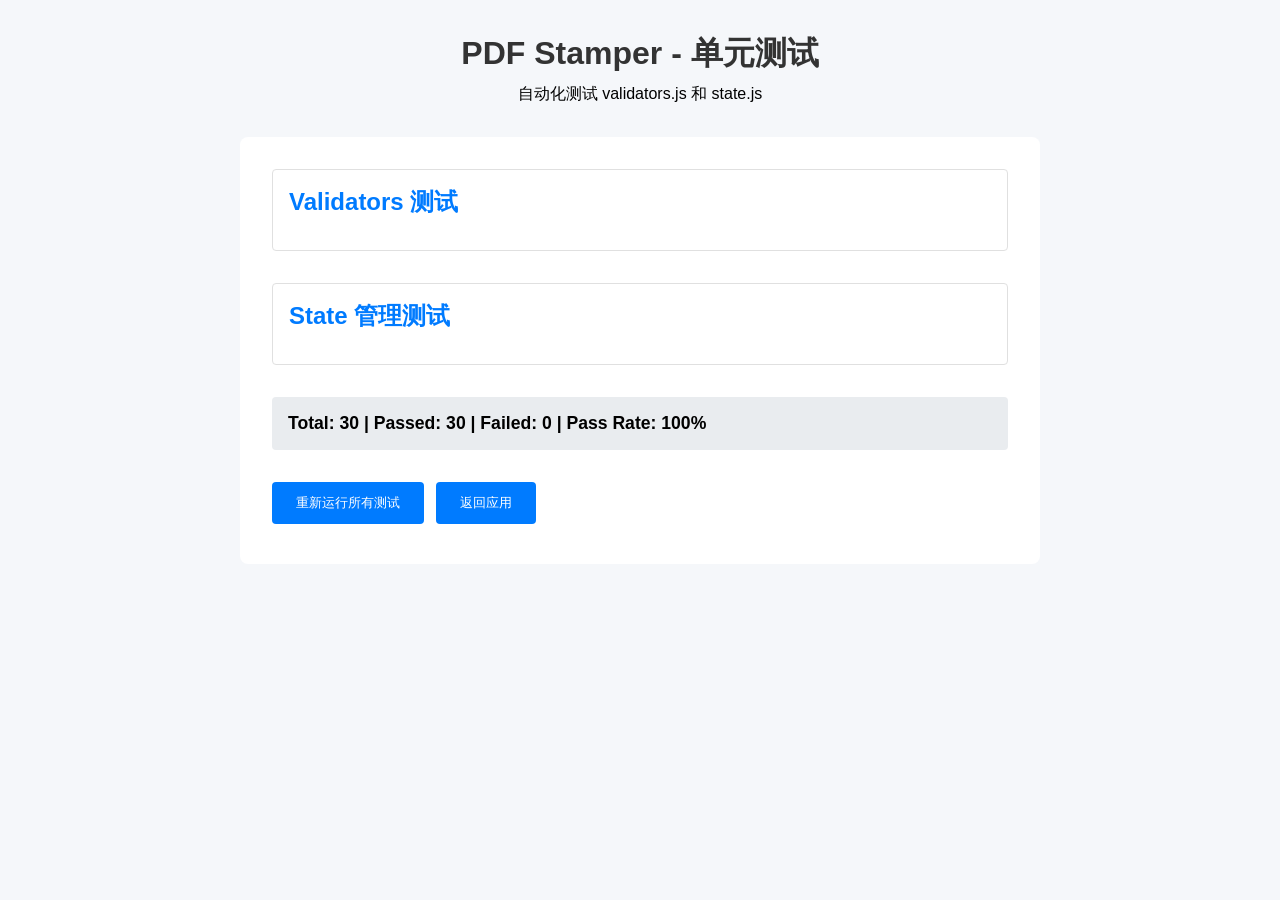
==== tests/index.html @ 51bacdc1 "test: 添加单元测试基础设施 - Phase 3 完成 创建测试框架： - tests/validators.test.js: 15个测试用例覆盖 validators.js 全部验证函数 - t" ====
<!DOCTYPE html>
<html lang="zh-CN">
<head>
  <meta charset="UTF-8" />
  <meta name="viewport" content="width=device-width, initial-scale=1.0" />
  <title>PDF Stamper - 单元测试</title>
  <style>
    * { margin: 0; padding: 0; box-sizing: border-box; }
    body { font-family: -apple-system, BlinkMacSystemFont, 'Segoe UI', sans-serif; background: #f5f7fa; padding: 2rem; }
    .header { text-align: center; margin-bottom: 2rem; }
    .header h1 { color: #333; margin-bottom: 0.5rem; }
    .test-container { max-width: 800px; margin: 0 auto; background: white; border-radius: 8px; padding: 2rem; }
    .test-section { margin-bottom: 2rem; padding: 1rem; border: 1px solid #e0e0e0; border-radius: 4px; }
    .test-section h2 { color: #007bff; margin-bottom: 1rem; }
    #test-results { font-size: 1.1rem; font-weight: bold; margin-top: 1rem; padding: 1rem; background: #e9ecef; border-radius: 4px; }
    .btn { display: inline-block; padding: 0.75rem 1.5rem; background: #007bff; color: white; border: none; border-radius: 4px; cursor: pointer; margin: 0.5rem 0.5rem 0.5rem 0; }
    .btn:hover { background: #0056b3; }
  </style>
</head>
<body>
  <div class="header">
    <h1>PDF Stamper - 单元测试</h1>
    <p>自动化测试 validators.js 和 state.js</p>
  </div>
  <div class="test-container">
    <div class="test-section">
      <h2>Validators 测试</h2>
      <div id="validators-results"></div>
    </div>
    <div class="test-section">
      <h2>State 管理测试</h2>
      <div id="state-results"></div>
    </div>
    <div id="test-results">运行测试中...</div>
    <div style="margin-top: 1.5rem;">
      <button class="btn" id="rerun-btn">重新运行所有测试</button>
      <button class="btn" onclick="window.location.href='../'">返回应用</button>
    </div>
  </div>
  <script src="../src/core/state.js"></script>
  <script src="../src/utils/validators.js"></script>
  <script src="./validators.test.js"></script>
  <script src="./state.test.js"></script>
  <script>
    function runAllTests() {
      var vr = { passed: 0, failed: 0 };
      var sr = { passed: 0, failed: 0 };

      // Run validators
      window.testResults = { passed: 0, failed: 0, tests: [] };
      window.runValidatorTests();
      vr.passed = window.testResults.passed;
      vr.failed = window.testResults.failed;

      // Run state
      window.testResults = { passed: 0, failed: 0, tests: [] };
      window.runStateTests();
      sr.passed = window.testResults.passed;
      sr.failed = window.testResults.failed;

      var totalPassed = vr.passed + sr.passed;
      var totalFailed = vr.failed + sr.failed;
      var total = totalPassed + totalFailed;
      var pct = total > 0 ? Math.round((totalPassed / total) * 100) : 0;

      document.getElementById('test-results').textContent = '总计: ' + total + ' | 通过: ' + totalPassed + ' | 失败: ' + totalFailed + ' | 通过率: ' + pct + '%';
      document.getElementById('validators-results').textContent = 'Validators: ' + vr.passed + '/' + (vr.passed + vr.failed) + ' 通过';
      document.getElementById('state-results').textContent = 'State: ' + sr.passed + '/' + (sr.passed + sr.failed) + ' 通过';
    }

    document.getElementById('rerun-btn').addEventListener('click', runAllTests);

    if (document.readyState === 'loading') {
      document.addEventListener('DOMContentLoaded', function() { setTimeout(runAllTests, 100); });
    } else {
      setTimeout(runAllTests, 100);
    }
  </script>
</body>
</html>
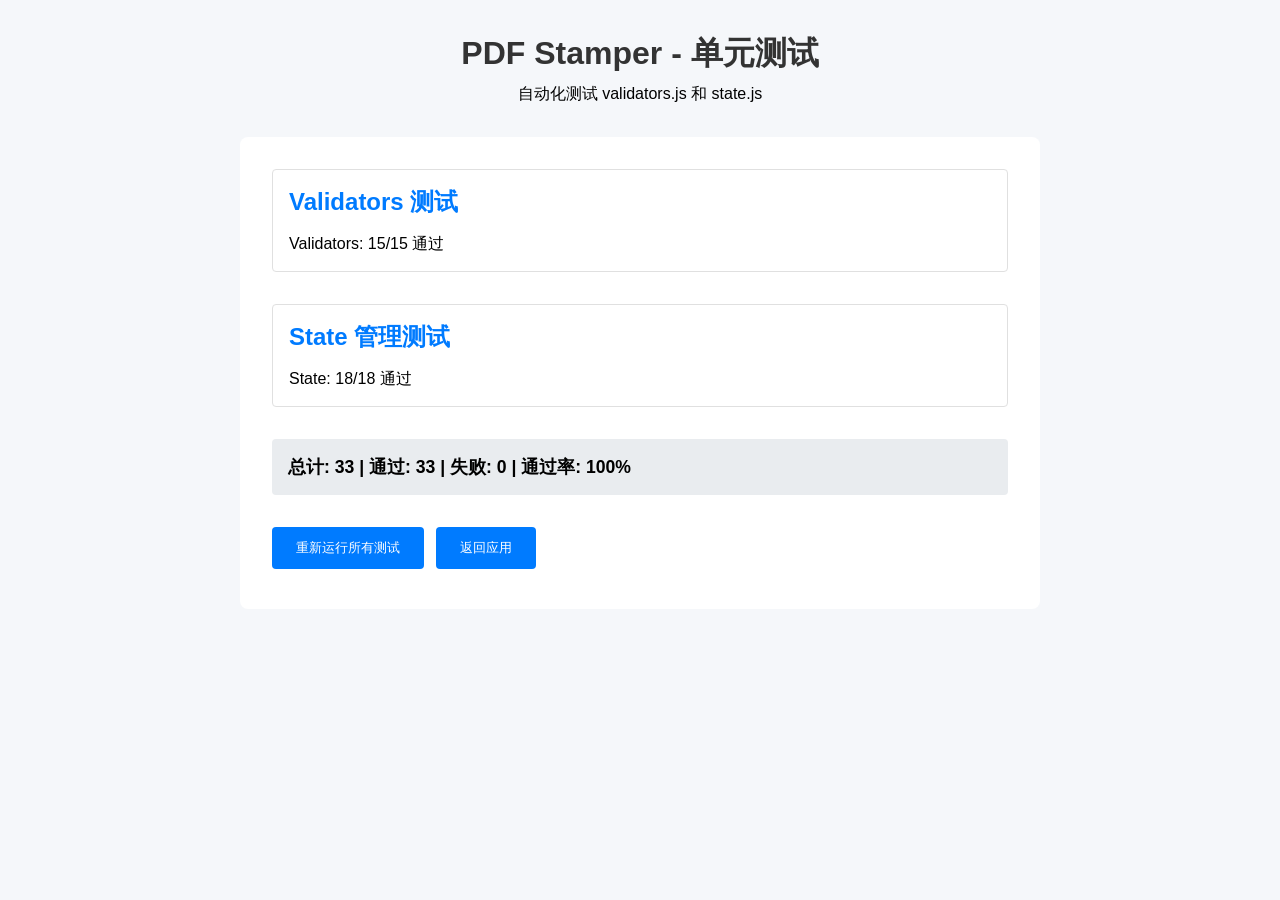
==== commit f6b6f1ad: "feat: 重整印迹编辑流程与预览交互" ====
--- a/tests/index.html
+++ b/tests/index.html
@@ -37,44 +37,47 @@
       <button class="btn" onclick="window.location.href='../'">返回应用</button>
     </div>
   </div>
-  <script src="../src/core/state.js"></script>
-  <script src="../src/utils/validators.js"></script>
-  <script src="./validators.test.js"></script>
-  <script src="./state.test.js"></script>
-  <script>
+  <script type="module">
+    import '../src/core/state.js';
+    import '../src/utils/validators.js';
+    import { runValidatorTests } from './validators.test.js';
+    import { runStateTests } from './state.test.js';
+
+    function renderSection(targetId, label, results) {
+      const total = results.passed + results.failed;
+      document.getElementById(targetId).textContent =
+        label + ': ' + results.passed + '/' + total + ' 通过';
+    }
+
+    function renderSummary(validatorResults, stateResults) {
+      const totalPassed = validatorResults.passed + stateResults.passed;
+      const totalFailed = validatorResults.failed + stateResults.failed;
+      const total = totalPassed + totalFailed;
+      const pct = total > 0 ? Math.round((totalPassed / total) * 100) : 0;
+
+      document.getElementById('test-results').textContent =
+        '总计: ' +
+        total +
+        ' | 通过: ' +
+        totalPassed +
+        ' | 失败: ' +
+        totalFailed +
+        ' | 通过率: ' +
+        pct +
+        '%';
+    }
+
     function runAllTests() {
-      var vr = { passed: 0, failed: 0 };
-      var sr = { passed: 0, failed: 0 };
+      const validatorResults = runValidatorTests();
+      const stateResults = runStateTests();
 
-      // Run validators
-      window.testResults = { passed: 0, failed: 0, tests: [] };
-      window.runValidatorTests();
-      vr.passed = window.testResults.passed;
-      vr.failed = window.testResults.failed;
-
-      // Run state
-      window.testResults = { passed: 0, failed: 0, tests: [] };
-      window.runStateTests();
-      sr.passed = window.testResults.passed;
-      sr.failed = window.testResults.failed;
-
-      var totalPassed = vr.passed + sr.passed;
-      var totalFailed = vr.failed + sr.failed;
-      var total = totalPassed + totalFailed;
-      var pct = total > 0 ? Math.round((totalPassed / total) * 100) : 0;
-
-      document.getElementById('test-results').textContent = '总计: ' + total + ' | 通过: ' + totalPassed + ' | 失败: ' + totalFailed + ' | 通过率: ' + pct + '%';
-      document.getElementById('validators-results').textContent = 'Validators: ' + vr.passed + '/' + (vr.passed + vr.failed) + ' 通过';
-      document.getElementById('state-results').textContent = 'State: ' + sr.passed + '/' + (sr.passed + sr.failed) + ' 通过';
+      renderSection('validators-results', 'Validators', validatorResults);
+      renderSection('state-results', 'State', stateResults);
+      renderSummary(validatorResults, stateResults);
     }
 
     document.getElementById('rerun-btn').addEventListener('click', runAllTests);
-
-    if (document.readyState === 'loading') {
-      document.addEventListener('DOMContentLoaded', function() { setTimeout(runAllTests, 100); });
-    } else {
-      setTimeout(runAllTests, 100);
-    }
+    runAllTests();
   </script>
 </body>
 </html>
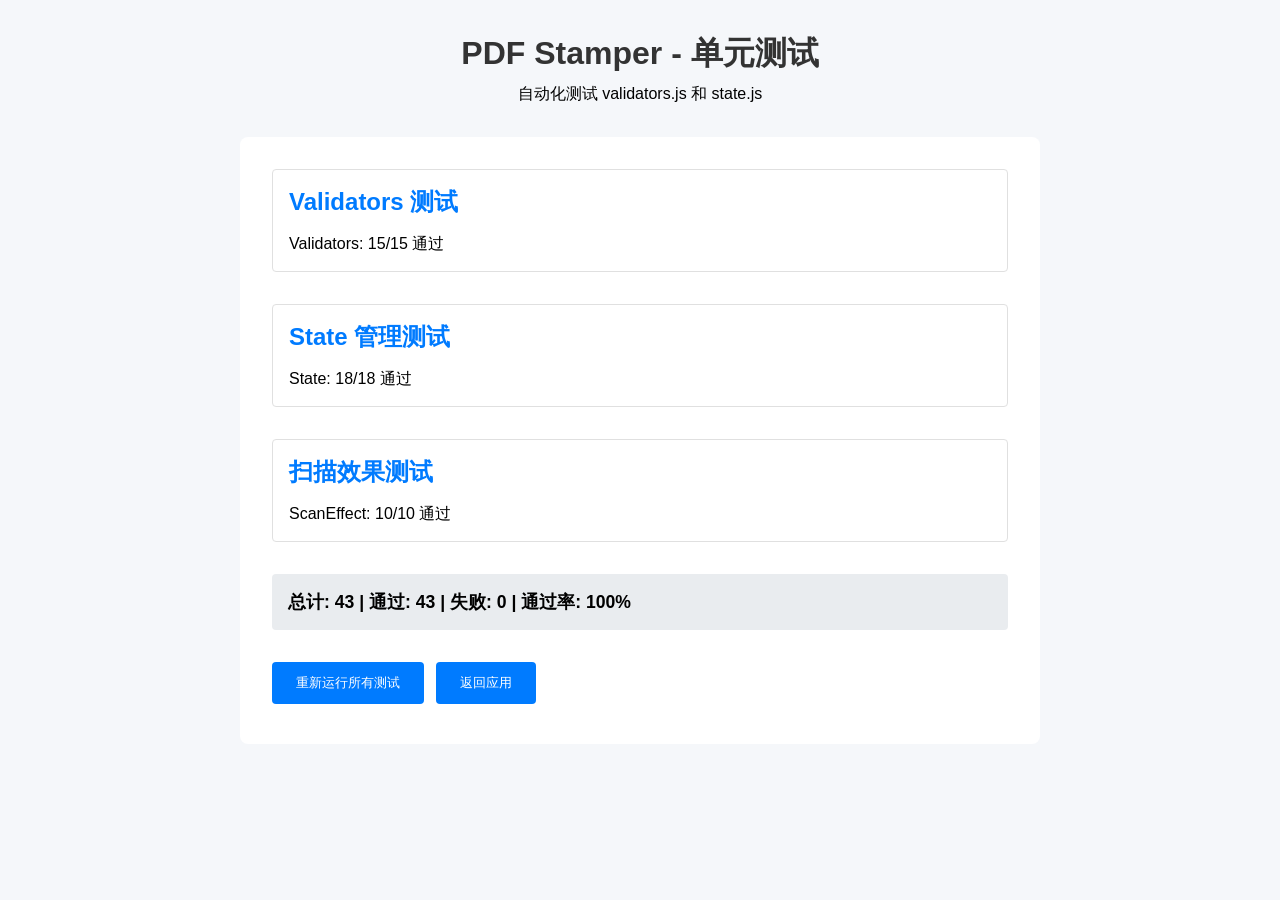
==== commit 9482804e: "feat: 扫描效果核心算法(移植 lookscanned.io MIT) 配置默认值/范围/三预设 + sanitize + feTurbulence 噪点生成与缓存 + applyScanEffe" ====
--- a/tests/index.html
+++ b/tests/index.html
@@ -31,6 +31,10 @@
       <h2>State 管理测试</h2>
       <div id="state-results"></div>
     </div>
+    <div class="test-section">
+      <h2>扫描效果测试</h2>
+      <div id="scan-effect-results"></div>
+    </div>
     <div id="test-results">运行测试中...</div>
     <div style="margin-top: 1.5rem;">
       <button class="btn" id="rerun-btn">重新运行所有测试</button>
@@ -42,6 +46,7 @@
     import '../src/utils/validators.js';
     import { runValidatorTests } from './validators.test.js';
     import { runStateTests } from './state.test.js';
+    import './scan-effect.test.js';
 
     function renderSection(targetId, label, results) {
       const total = results.passed + results.failed;
@@ -49,9 +54,21 @@
         label + ': ' + results.passed + '/' + total + ' 通过';
     }
 
-    function renderSummary(validatorResults, stateResults) {
-      const totalPassed = validatorResults.passed + stateResults.passed;
-      const totalFailed = validatorResults.failed + stateResults.failed;
+    async function renderScanEffectSection() {
+      const el = document.getElementById('scan-effect-results');
+      try {
+        const results = await window.runScanEffectTests();
+        el.textContent = 'ScanEffect: ' + results.length + '/' + results.length + ' 通过';
+        return { passed: results.length, failed: 0 };
+      } catch (error) {
+        el.textContent = 'ScanEffect: 失败 - ' + error.message;
+        return { passed: 0, failed: 1 };
+      }
+    }
+
+    function renderSummary(validatorResults, stateResults, scanEffectResults) {
+      const totalPassed = validatorResults.passed + stateResults.passed + scanEffectResults.passed;
+      const totalFailed = validatorResults.failed + stateResults.failed + scanEffectResults.failed;
       const total = totalPassed + totalFailed;
       const pct = total > 0 ? Math.round((totalPassed / total) * 100) : 0;
 
@@ -67,13 +84,14 @@
         '%';
     }
 
-    function runAllTests() {
+    async function runAllTests() {
       const validatorResults = runValidatorTests();
       const stateResults = runStateTests();
+      const scanEffectResults = await renderScanEffectSection();
 
       renderSection('validators-results', 'Validators', validatorResults);
       renderSection('state-results', 'State', stateResults);
-      renderSummary(validatorResults, stateResults);
+      renderSummary(validatorResults, stateResults, scanEffectResults);
     }
 
     document.getElementById('rerun-btn').addEventListener('click', runAllTests);
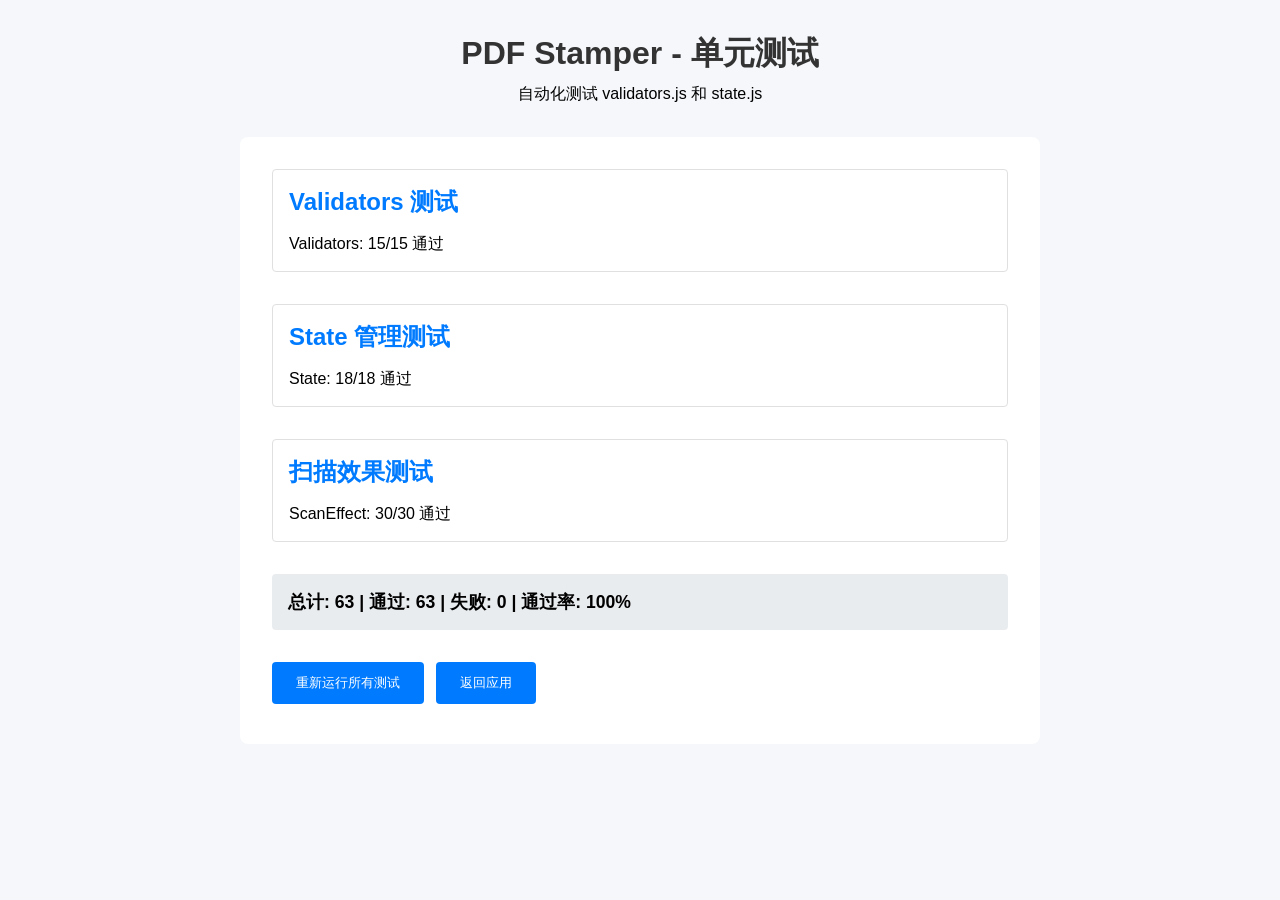
==== commit 0aa201cc: "fix: harden border boolean parsing + unify scan-effect test style - sanitizeScanConfig: explicitly r" ====
--- a/tests/index.html
+++ b/tests/index.html
@@ -46,24 +46,12 @@
     import '../src/utils/validators.js';
     import { runValidatorTests } from './validators.test.js';
     import { runStateTests } from './state.test.js';
-    import './scan-effect.test.js';
+    import { runScanEffectTests } from './scan-effect.test.js';
 
     function renderSection(targetId, label, results) {
       const total = results.passed + results.failed;
       document.getElementById(targetId).textContent =
         label + ': ' + results.passed + '/' + total + ' 通过';
-    }
-
-    async function renderScanEffectSection() {
-      const el = document.getElementById('scan-effect-results');
-      try {
-        const results = await window.runScanEffectTests();
-        el.textContent = 'ScanEffect: ' + results.length + '/' + results.length + ' 通过';
-        return { passed: results.length, failed: 0 };
-      } catch (error) {
-        el.textContent = 'ScanEffect: 失败 - ' + error.message;
-        return { passed: 0, failed: 1 };
-      }
     }
 
     function renderSummary(validatorResults, stateResults, scanEffectResults) {
@@ -87,10 +75,11 @@
     async function runAllTests() {
       const validatorResults = runValidatorTests();
       const stateResults = runStateTests();
-      const scanEffectResults = await renderScanEffectSection();
+      const scanEffectResults = await runScanEffectTests();
 
       renderSection('validators-results', 'Validators', validatorResults);
       renderSection('state-results', 'State', stateResults);
+      renderSection('scan-effect-results', 'ScanEffect', scanEffectResults);
       renderSummary(validatorResults, stateResults, scanEffectResults);
     }
 
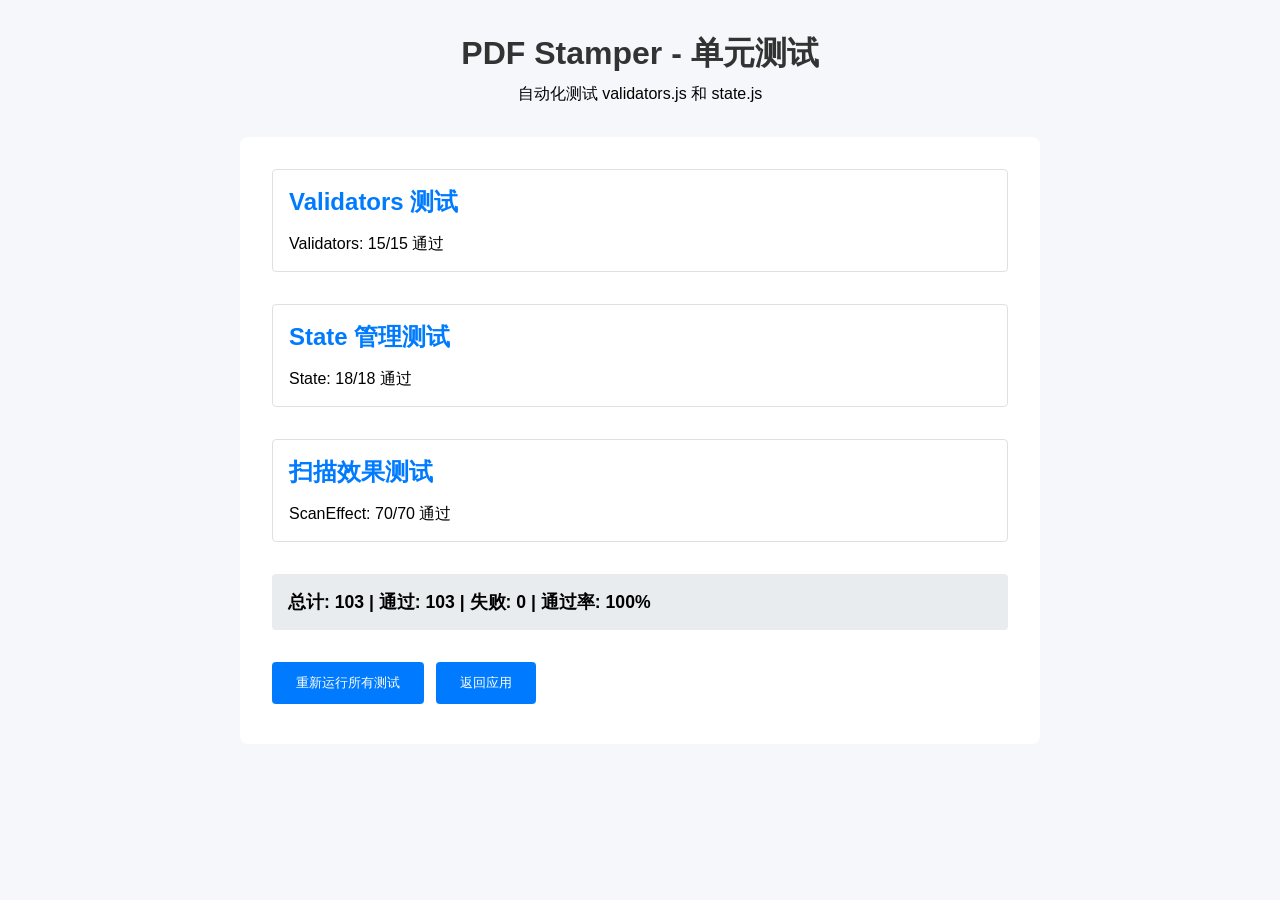
==== commit b0798285: "fix: 修复扫描件导出的内容丢失、分辨率失控与旋转页变形 复审发现的 2 Critical + 4 Important + 4 Minor:  - C1 未访问页被静默导出成纯白页: 画布只在用户翻" ====
--- a/tests/index.html
+++ b/tests/index.html
@@ -41,6 +41,8 @@
       <button class="btn" onclick="window.location.href='../'">返回应用</button>
     </div>
   </div>
+  <!-- 扫描件导出测试需要真实的 fabric 画布来验证栅格化分辨率 -->
+  <script src="../vendor/fabric.min.js"></script>
   <script type="module">
     import '../src/core/state.js';
     import '../src/utils/validators.js';
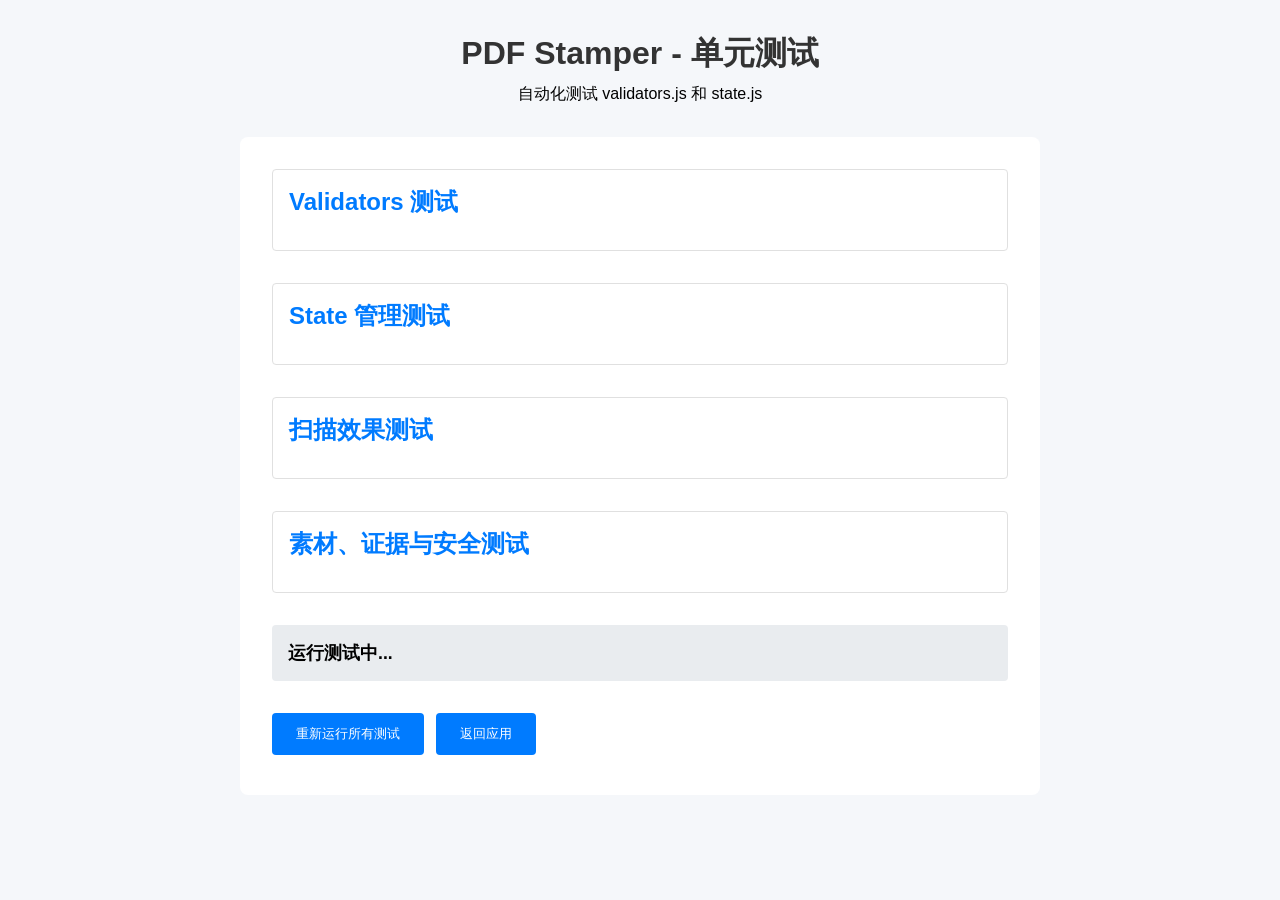
==== commit bf9fae98: "feat: harden seal workflows and add evidence exports" ====
--- a/tests/index.html
+++ b/tests/index.html
@@ -35,6 +35,10 @@
       <h2>扫描效果测试</h2>
       <div id="scan-effect-results"></div>
     </div>
+    <div class="test-section">
+      <h2>素材、证据与安全测试</h2>
+      <div id="advanced-results"></div>
+    </div>
     <div id="test-results">运行测试中...</div>
     <div style="margin-top: 1.5rem;">
       <button class="btn" id="rerun-btn">重新运行所有测试</button>
@@ -49,6 +53,7 @@
     import { runValidatorTests } from './validators.test.js';
     import { runStateTests } from './state.test.js';
     import { runScanEffectTests } from './scan-effect.test.js';
+    import { runAdvancedFeatureTests } from './advanced-features.test.js';
 
     function renderSection(targetId, label, results) {
       const total = results.passed + results.failed;
@@ -56,9 +61,9 @@
         label + ': ' + results.passed + '/' + total + ' 通过';
     }
 
-    function renderSummary(validatorResults, stateResults, scanEffectResults) {
-      const totalPassed = validatorResults.passed + stateResults.passed + scanEffectResults.passed;
-      const totalFailed = validatorResults.failed + stateResults.failed + scanEffectResults.failed;
+    function renderSummary(validatorResults, stateResults, scanEffectResults, advancedResults) {
+      const totalPassed = validatorResults.passed + stateResults.passed + scanEffectResults.passed + advancedResults.passed;
+      const totalFailed = validatorResults.failed + stateResults.failed + scanEffectResults.failed + advancedResults.failed;
       const total = totalPassed + totalFailed;
       const pct = total > 0 ? Math.round((totalPassed / total) * 100) : 0;
 
@@ -78,11 +83,13 @@
       const validatorResults = runValidatorTests();
       const stateResults = runStateTests();
       const scanEffectResults = await runScanEffectTests();
+      const advancedResults = await runAdvancedFeatureTests();
 
       renderSection('validators-results', 'Validators', validatorResults);
       renderSection('state-results', 'State', stateResults);
       renderSection('scan-effect-results', 'ScanEffect', scanEffectResults);
-      renderSummary(validatorResults, stateResults, scanEffectResults);
+      renderSection('advanced-results', 'Advanced', advancedResults);
+      renderSummary(validatorResults, stateResults, scanEffectResults, advancedResults);
     }
 
     document.getElementById('rerun-btn').addEventListener('click', runAllTests);
